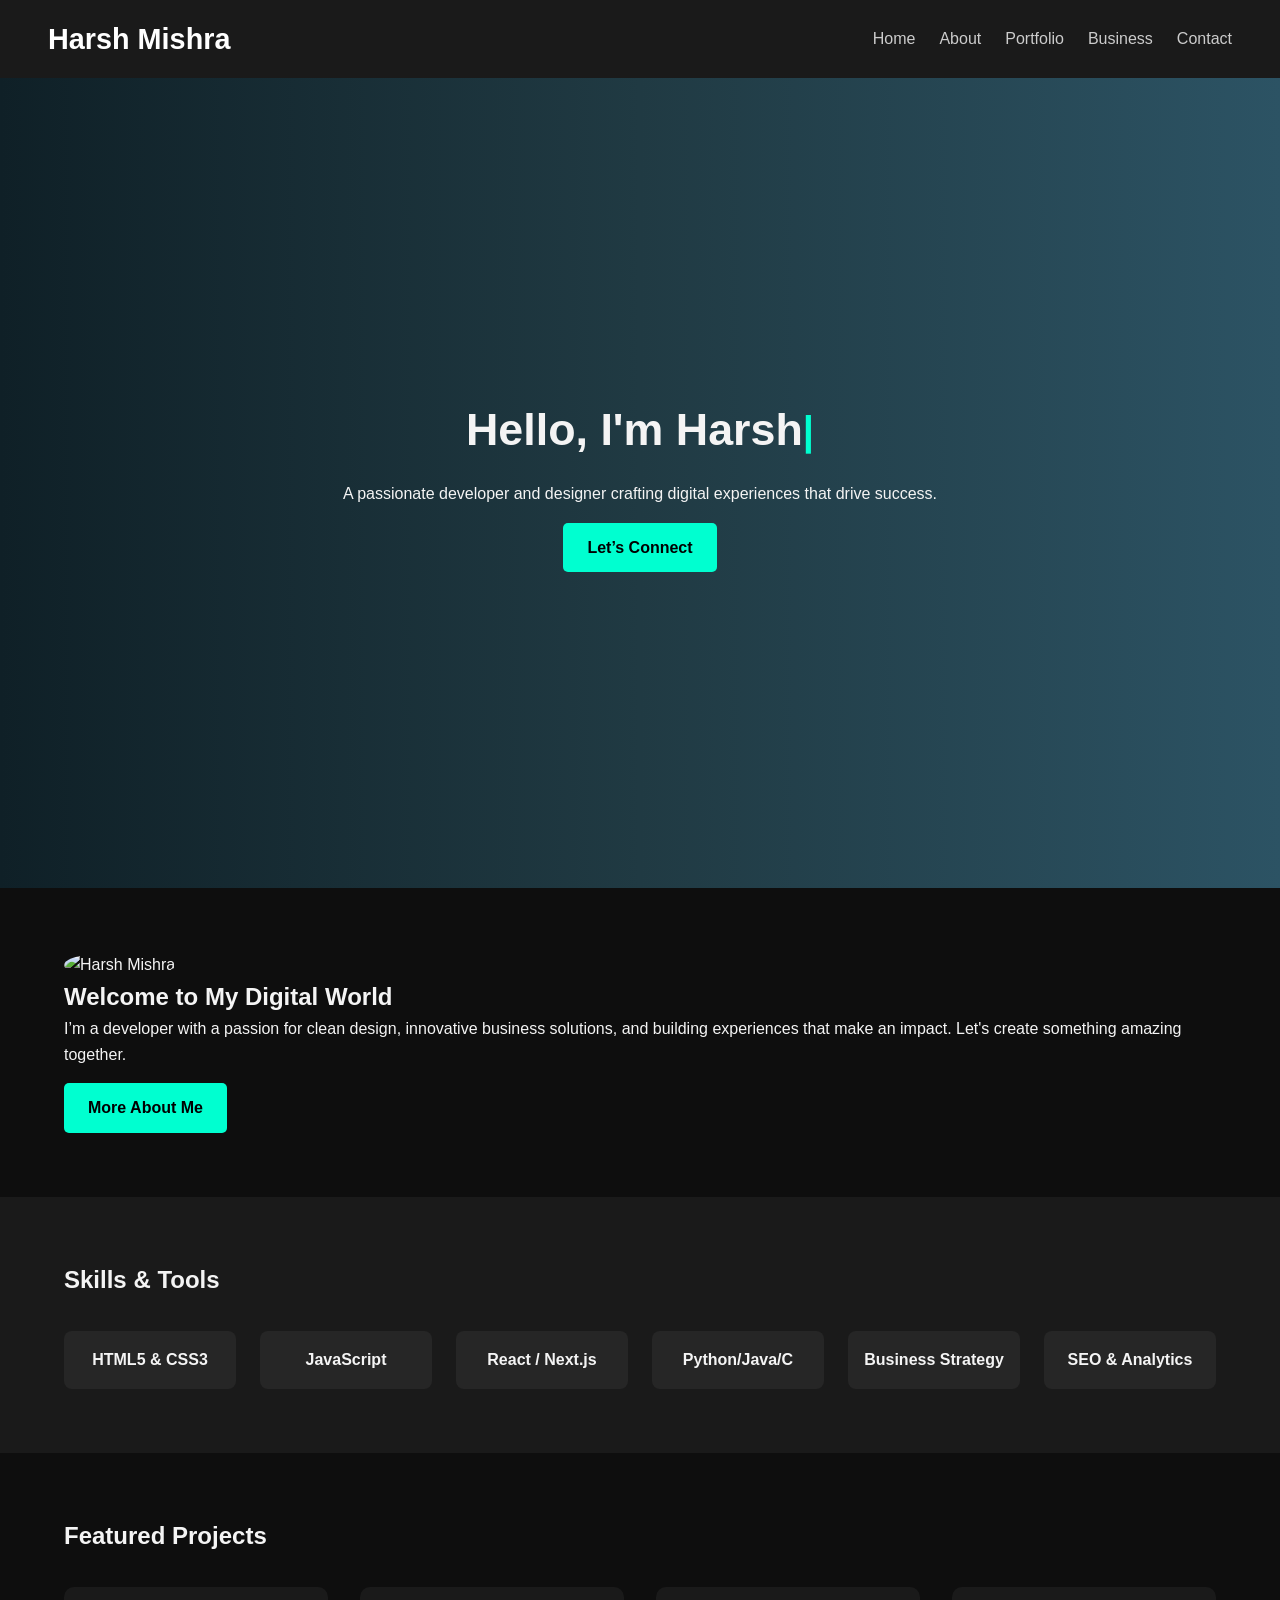
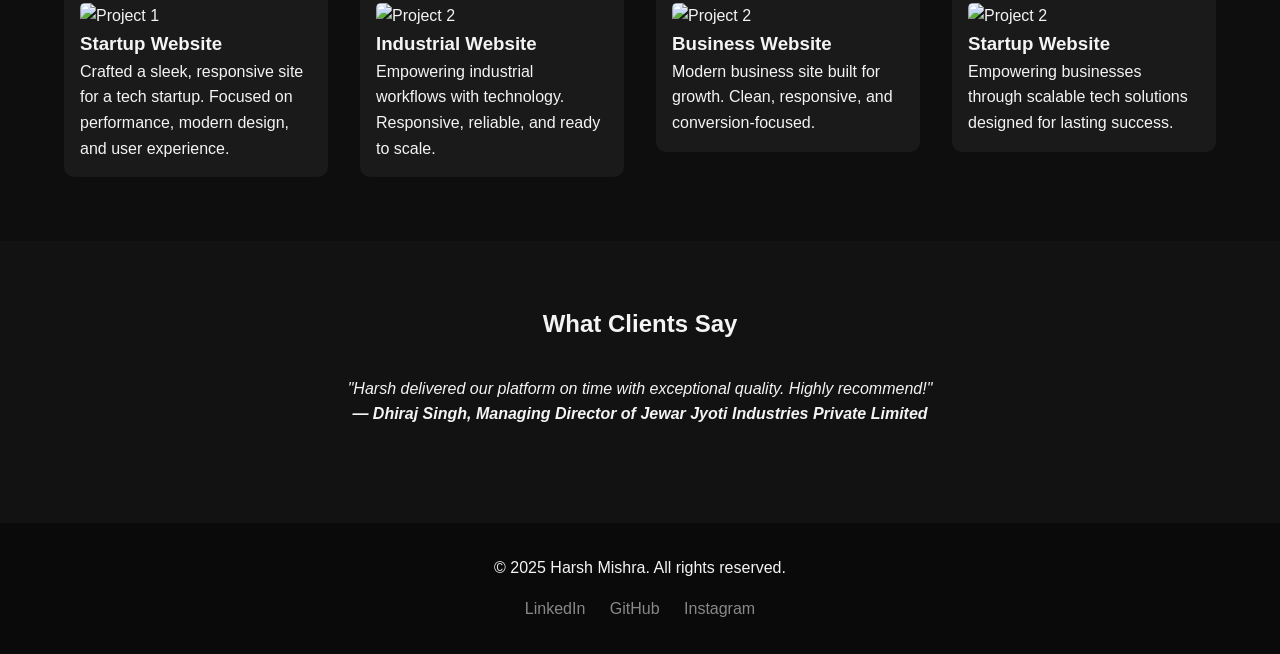
==== index.html @ 7fa227bf "Add files via upload" ====
<!DOCTYPE html>
<html lang="en">
<head>
  <meta charset="UTF-8" />
  <meta name="viewport" content="width=device-width, initial-scale=1.0"/>
  <title>Harsh Mishra | Portfolio</title>
  <link rel="stylesheet" href="style.css" />
</head>
<body>

  <!-- Navigation -->
  <header>
    <nav class="navbar">
      <div class="logo"><a href="index.html">Harsh Mishra </a></div>
  
      <!-- Hamburger Icon -->
      <div class="hamburger" id="hamburger">
        <span></span>
        <span></span>
        <span></span>
      </div>
  
      <ul class="nav-links" id="nav-links">
        <li><a href="index.html">Home</a></li>
        <li><a href="about.html">About</a></li>
        <li><a href="portfolio.html">Portfolio</a></li>
        <li><a href="business.html">Business</a></li>
        <li><a href="contact.html">Contact</a></li>
      </ul>
    </nav>
  </header>

  <!-- Hero Section -->
  <section class="hero">
    <div class="container hero-container">
      <h1><span id="typed-text"></span><span class="cursor">|</span></h1>
      <p>A passionate developer and designer crafting digital experiences that drive success.</p>
      <a href="contact.html" class="btn">Let’s Connect</a>
    </div>
  </section>
  

  <!-- About Intro -->
  <section class="intro">
    <div class="container">
      <img src="asstes/harsh.jpg" alt="Harsh Mishra" class="profile-img">
      <div>
        <h2>Welcome to My Digital World</h2>
        <p>I’m a developer with a passion for clean design, innovative business solutions, and building experiences that make an impact. Let's create something amazing together.</p>
        <a href="about.html" class="btn">More About Me</a>
      </div>
    </div>
  </section>

  <!-- Skills Section -->
  <section class="skills">
    <div class="container">
      <h2>Skills & Tools</h2>
      <div class="skills-grid">
        <div class="skill-card">HTML5 & CSS3</div>
        <div class="skill-card">JavaScript</div>
        <div class="skill-card">React / Next.js</div>
        <div class="skill-card">Python/Java/C</div>
        <div class="skill-card">Business Strategy</div>
        <div class="skill-card">SEO & Analytics</div>
      </div>
    </div>
  </section>

  <!-- Featured Projects -->
  <section class="projects">
    <div class="container">
      <h2>Featured Projects</h2>
      <div class="project-grid">
       <a href="https://vaekoninfotech.com/"> <div class="project-card">
          <img src="asstes/vaekon.jpg" alt="Project 1">
          <h3>Startup Website</h3>
          <p>Crafted a sleek, responsive site for a tech startup.
            Focused on performance, modern design, and user experience.</p>
        </div></a>
        <a href="https://harsh3415.github.io/jjipl/"><div class="project-card">
          <img src="asstes/jjipl.jpg" alt="Project 2">
          <h3>Industrial Website</h3>
          <p>Empowering industrial workflows with technology.
            Responsive, reliable, and ready to scale. </p>    
            </div></a>
        <a href="https://vibrantply.in/"><div class="project-card">
            <img src="asstes/vibrant.jpg" alt="Project 2">
            <h3>Business Website</h3>
            <p>Modern business site built for growth.
                Clean, responsive, and conversion-focused.</p>
          </div></a>
          <a href="https://trendsurge.in/"><div class="project-card">
            <img src="asstes/trendsurge.jpg" alt="Project 2">
            <h3>Startup Website</h3>
            <p>Empowering businesses through scalable tech solutions designed for lasting success.</p>
          </div></a>

      </div>
    </div>
  </section>

  <!-- Testimonials -->
  <section class="testimonials">
    <div class="container">
      <h2>What Clients Say</h2>
      <div class="testimonial-card">
        <p>"Harsh delivered our platform on time with exceptional quality. Highly recommend!"</p>
        <h4>— Dhiraj Singh, Managing Director of Jewar Jyoti Industries Private Limited</h4>
      </div>
    </div>
  </section>

  <!-- Footer -->
  <footer class="footer">
    <div class="container">
      <p>© 2025 Harsh Mishra. All rights reserved.</p>
      <div class="socials">
        <a href="#">LinkedIn</a>
        <a href="#">GitHub</a>
        <a href="#">Instagram</a>
      </div>
    </div>
  </footer>

  <script src="script.js"></script>
  <script>
    const text = "Hello, I'm Harsh Mishra";
    const typingSpeed = 100;
    let index = 0;
  
    function typeText() {
      if (index < text.length) {
        document.getElementById("typed-text").textContent += text.charAt(index);
        index++;
        setTimeout(typeText, typingSpeed);
      }
    }
  
    document.addEventListener("DOMContentLoaded", typeText);
  </script>
</body>
</html>
---- style.css ----
/* Base Reset and Theme */
* {
    margin: 0;
    padding: 0;
    box-sizing: border-box;
  }
  .cursor {
    display: inline-block;
    font-weight: bold;
    font-size: 2.5rem;
    color: #00ffd0;
    animation: blink 0.7s steps(1) infinite;
  }
  
  @keyframes blink {
    0%, 50% { opacity: 1; }
    50.01%, 100% { opacity: 0; }
  }
  
  .hero-container h1 {
    font-size: 2.8rem;
    color: #f4f4f4;
    margin-bottom: 1rem;
  }
  
  
  body {
    font-family: 'Segoe UI', sans-serif;
    background-color: #0e0e0e;
    color: #f4f4f4;
    line-height: 1.6;
  }
  
  a {
    color: inherit;
    text-decoration: none;
  }
  
  .container {
    width: 90%;
    max-width: 1200px;
    margin: auto;
  }
  
  /* Navigation */
  .navbar {
    display: flex;
    justify-content: space-between;
    align-items: center;
    padding: 1rem 3rem;
    background-color: #1a1a1a;
    flex-wrap: wrap;
  }
  
  .logo {
    font-size: 1.8rem;
    font-weight: bold;
    color: #fff;
  }
  
  .nav-links {
    list-style: none;
    display: flex;
    gap: 1.5rem;
  }
  
  .nav-links a {
    color: #ccc;
    transition: color 0.3s;
  }
  
  .nav-links a:hover {
    color: #00ffd0;
  }
  
  /* Hero */
  .hero {
    height: 90vh;
    display: flex;
    align-items: center;
    justify-content: center;
    background: linear-gradient(to right, #0f2027, #203a43, #2c5364);
    text-align: center;
    padding: 2rem;
  }
  
  .hero-text h1 {
    font-size: 3rem;
  }
  
  .hero-text p {
    font-size: 1.2rem;
    margin-top: 0.5rem;
  }
  
  .btn {
    display: inline-block;
    margin-top: 1rem;
    padding: 0.75rem 1.5rem;
    background-color: #00ffd0;
    color: #000;
    font-weight: bold;
    border-radius: 5px;
    transition: background 0.3s;
  }
  
  .btn:hover {
    background-color: #00cca6;
  }
  
  /* Intro */
  .intro {
    display: flex;
    flex-wrap: wrap;
    align-items: center;
    gap: 2rem;
    padding: 4rem 0;
  }
  
  .profile-img {
    width: 200px;
    border-radius: 50%;
  }
  
  /* Skills */
  .skills {
    background-color: #1a1a1a;
    padding: 4rem 0;
  }
  
  .skills-grid {
    display: grid;
    grid-template-columns: repeat(auto-fit, minmax(160px, 1fr));
    gap: 1.5rem;
    margin-top: 2rem;
  }
  
  .skill-card {
    background-color: #262626;
    padding: 1rem;
    border-radius: 8px;
    text-align: center;
    font-weight: bold;
    transition: background 0.3s;
  }
  
  .skill-card:hover {
    background-color: #333;
  }
  
  /* Projects */
  .projects {
    padding: 4rem 0;
  }
  
  .project-grid {
    display: grid;
    grid-template-columns: repeat(auto-fit, minmax(250px, 1fr));
    gap: 2rem;
    margin-top: 2rem;
  }
  
  .project-card {
    background-color: #1a1a1a;
    padding: 1rem;
    border-radius: 10px;
  }
  
  .project-card img {
    width: 100%;
    border-radius: 5px;
  }
  
  /* Testimonials */
  .testimonials {
    background-color: #121212;
    padding: 4rem 0;
    text-align: center;
  }
  
  .testimonial-card {
    margin: 2rem auto;
    max-width: 600px;
    font-style: italic;
  }
  
  /* Footer */
  .footer {
    background-color: #0a0a0a;
    text-align: center;
    padding: 2rem 0;
  }
  
  .footer p {
    margin-bottom: 1rem;
  }
  
  .socials a {
    margin: 0 10px;
    color: #888;
    transition: color 0.3s;
  }
  
  .socials a:hover {
    color: #00ffd0;
  }
  
  /* 🔁 Responsive Queries */
  @media (max-width: 768px) {
    .navbar {
      flex-direction: column;
      align-items: flex-start;
    }
  
    .nav-links {
      flex-direction: column;
      gap: 1rem;
      margin-top: 1rem;
    }
  
    .hero-text h1 {
      font-size: 2.2rem;
    }
  
    .intro {
      flex-direction: column;
      text-align: center;
    }
  
    .profile-img {
      width: 150px;
    }
  }
  
  @media (max-width: 480px) {
    .hero-text h1 {
      font-size: 1.8rem;
    }
  
    .hero-text p {
      font-size: 1rem;
    }
  
    .btn {
      font-size: 0.9rem;
    }
  
    .skill-card, .project-card {
      padding: 0.75rem;
    }
  }
  /* Hamburger Icon */
.hamburger {
    display: none;
    flex-direction: column;
    gap: 5px;
    cursor: pointer;
  }
  
  .hamburger span {
    height: 3px;
    width: 25px;
    background-color: #fff;
    border-radius: 2px;
  }
  
  /* Mobile Nav */
  @media (max-width: 768px) {
    .hamburger {
      display: flex;
    }
  
    .nav-links {
      flex-direction: column;
      width: 100%;
      background-color: #1a1a1a;
      position: absolute;
      top: 70px;
      left: 0;
      display: none;
      padding: 1rem;
      z-index: 1000;
    }
  
    .nav-links.show {
      display: flex;
    }
  }
  .about {
    padding: 4rem 0;
    background-color: #121212;
  }
  
  .about-container {
    display: flex;
    flex-wrap: wrap;
    align-items: center;
    gap: 3rem;
  }
  
  .about-img img {
    width: 300px;
    border-radius: 10px;
    box-shadow: 0 0 10px rgba(0,0,0,0.5);
  }
  
  .about-text h1 {
    font-size: 2.5rem;
    margin-bottom: 0.5rem;
  }
  
  .about-text h3 {
    color: #00ffd0;
    margin-bottom: 1.5rem;
  }
  
  .about-text p {
    margin-bottom: 1rem;
    color: #ccc;
  }
  
  @media (max-width: 768px) {
    .about-container {
      flex-direction: column;
      text-align: center;
    }
  
    .about-img img {
      width: 200px;
    }
  }
  .contact {
    padding: 4rem 0;
    background-color: #121212;
    color: #f4f4f4;
    text-align: center;
  }
  
  .contact-container {
    max-width: 800px;
    margin: auto;
  }
  
  .contact h1 {
    font-size: 2.5rem;
    margin-bottom: 1rem;
  }
  
  .contact p {
    font-size: 1.2rem;
    margin-bottom: 2rem;
  }
  
  .contact-socials {
    display: flex;
    flex-direction: column;
    align-items: center;
    gap: 1.5rem;
  }
  
  .social-link {
    display: flex;
    align-items: center;
    font-size: 1.2rem;
    color: #fff;
    background-color: #1a1a1a;
    padding: 10px 20px;
    border-radius: 8px;
    width: 250px;
    justify-content: space-between;
    transition: background 0.3s;
  }
  
  .social-link:hover {
    background-color: #333;
  }
  
  .social-icon {
    width: 30px;
    height: 30px;
  }
  
  @media (max-width: 768px) {
    .contact-socials {
      gap: 1rem;
    }
  }
  .business {
    padding: 4rem 0;
    background-color: #121212;
    color: #f4f4f4;
    text-align: center;
  }
  
  .business-container {
    max-width: 1000px;
    margin: auto;
  }
  
  .business h1 {
    font-size: 3rem;
    margin-bottom: 1rem;
  }
  
  .business p {
    font-size: 1.2rem;
    margin-bottom: 2rem;
  }
  
  .services {
    display: flex;
    justify-content: space-between;
    gap: 2rem;
    margin-top: 2rem;
    flex-wrap: wrap;
  }
  
  .service-card {
    background-color: #262626;
    padding: 2rem;
    border-radius: 10px;
    width: 30%;
    color: #fff;
    box-shadow: 0 0 10px rgba(0,0,0,0.4);
    transition: transform 0.3s;
  }
  
  .service-card:hover {
    transform: translateY(-10px);
  }
  
  .service-card h2 {
    font-size: 1.8rem;
    margin-bottom: 1rem;
  }
  
  .service-card p {
    font-size: 1rem;
    line-height: 1.6;
  }
  
  .cta {
    margin-top: 3rem;
  }
  
  .cta p {
    font-size: 1.4rem;
    margin-bottom: 1.5rem;
  }
  
  .cta .btn {
    padding: 1rem 2rem;
    background-color: #00ffd0;
    color: #000;
    font-weight: bold;
    border-radius: 5px;
    text-decoration: none;
    transition: background 0.3s;
  }
  
  .cta .btn:hover {
    background-color: #00cca6;
  }
  
  @media (max-width: 768px) {
    .services {
      flex-direction: column;
      align-items: center;
    }
  
    .service-card {
      width: 80%;
      margin-bottom: 2rem;
    }
  }
  .portfolio {
    padding: 4rem 0;
    background-color: #121212;
    color: #f4f4f4;
    text-align: center;
  }
  
  .portfolio-container {
    max-width: 1000px;
    margin: auto;
  }
  
  .portfolio h1 {
    font-size: 3rem;
    margin-bottom: 1rem;
  }
  
  .portfolio p {
    font-size: 1.2rem;
    margin-bottom: 2rem;
  }
  
  .portfolio-gallery {
    display: flex;
    flex-wrap: wrap;
    gap: 2rem;
    justify-content: space-around;
  }
  
  .portfolio-item {
    width: 22%;
    background-color: #262626;
    border-radius: 10px;
    overflow: hidden;
    box-shadow: 0 0 10px rgba(0,0,0,0.4);
    position: relative;
    transition: transform 0.3s ease;
  }
  
  .portfolio-item:hover {
    transform: translateY(-10px);
  }
  
  .portfolio-item img {
    width: 100%;
    height: 100%;
    object-fit: cover;
  }
  
  .portfolio-info {
    position: absolute;
    bottom: 0;
    left: 0;
    right: 0;
    background-color: rgba(0, 0, 0, 0.7);
    color: #fff;
    padding: 1rem;
    text-align: center;
  }
  
  .portfolio-info h3 {
    font-size: 1.6rem;
    margin-bottom: 0.5rem;
  }
  
  .portfolio-info p {
    font-size: 1rem;
    margin-bottom: 1rem;
  }
  
  .portfolio-info .btn {
    padding: 0.8rem 1.5rem;
    background-color: #00ffd0;
    color: #000;
    font-weight: bold;
    border-radius: 5px;
    text-decoration: none;
    transition: background 0.3s;
  }
  
  .portfolio-info .btn:hover {
    background-color: #00cca6;
  }
  
  @media (max-width: 768px) {
    .portfolio-gallery {
      flex-direction: column;
      align-items: center;
    }
  
    .portfolio-item {
      width: 80%;
      margin-bottom: 2rem;
    }
  }
  .portfolio-info p {
  font-size: 1rem;
  margin-bottom: 1rem;
  line-height: 1.5;
  color: #ddd;
}

.portfolio-info h3 {
  font-size: 1.8rem;
  margin-bottom: 0.8rem;
  color: #fff;
}

.portfolio-info .btn {
  padding: 0.8rem 1.5rem;
  background-color: #00ffd0;
  color: #000;
  font-weight: bold;
  border-radius: 5px;
  text-decoration: none;
  transition: background 0.3s;
  margin-top: 1rem;
}

.portfolio-info .btn:hover {
  background-color: #00cca6;
}
.portfolio-info p {
    font-size: 1rem;
    margin-bottom: 1rem;
    line-height: 1.5;
    color: #ddd;
  }
  
  .portfolio-info h3 {
    font-size: 1.8rem;
    margin-bottom: 0.8rem;
    color: #fff;
  }
  
  .portfolio-info .btn {
    padding: 0.8rem 1.5rem;
    background-color: #00ffd0;
    color: #000;
    font-weight: bold;
    border-radius: 5px;
    text-decoration: none;
    transition: background 0.3s;
    margin-top: 1rem;
  }
  
  .portfolio-info .btn:hover {
    background-color: #00cca6;
  }
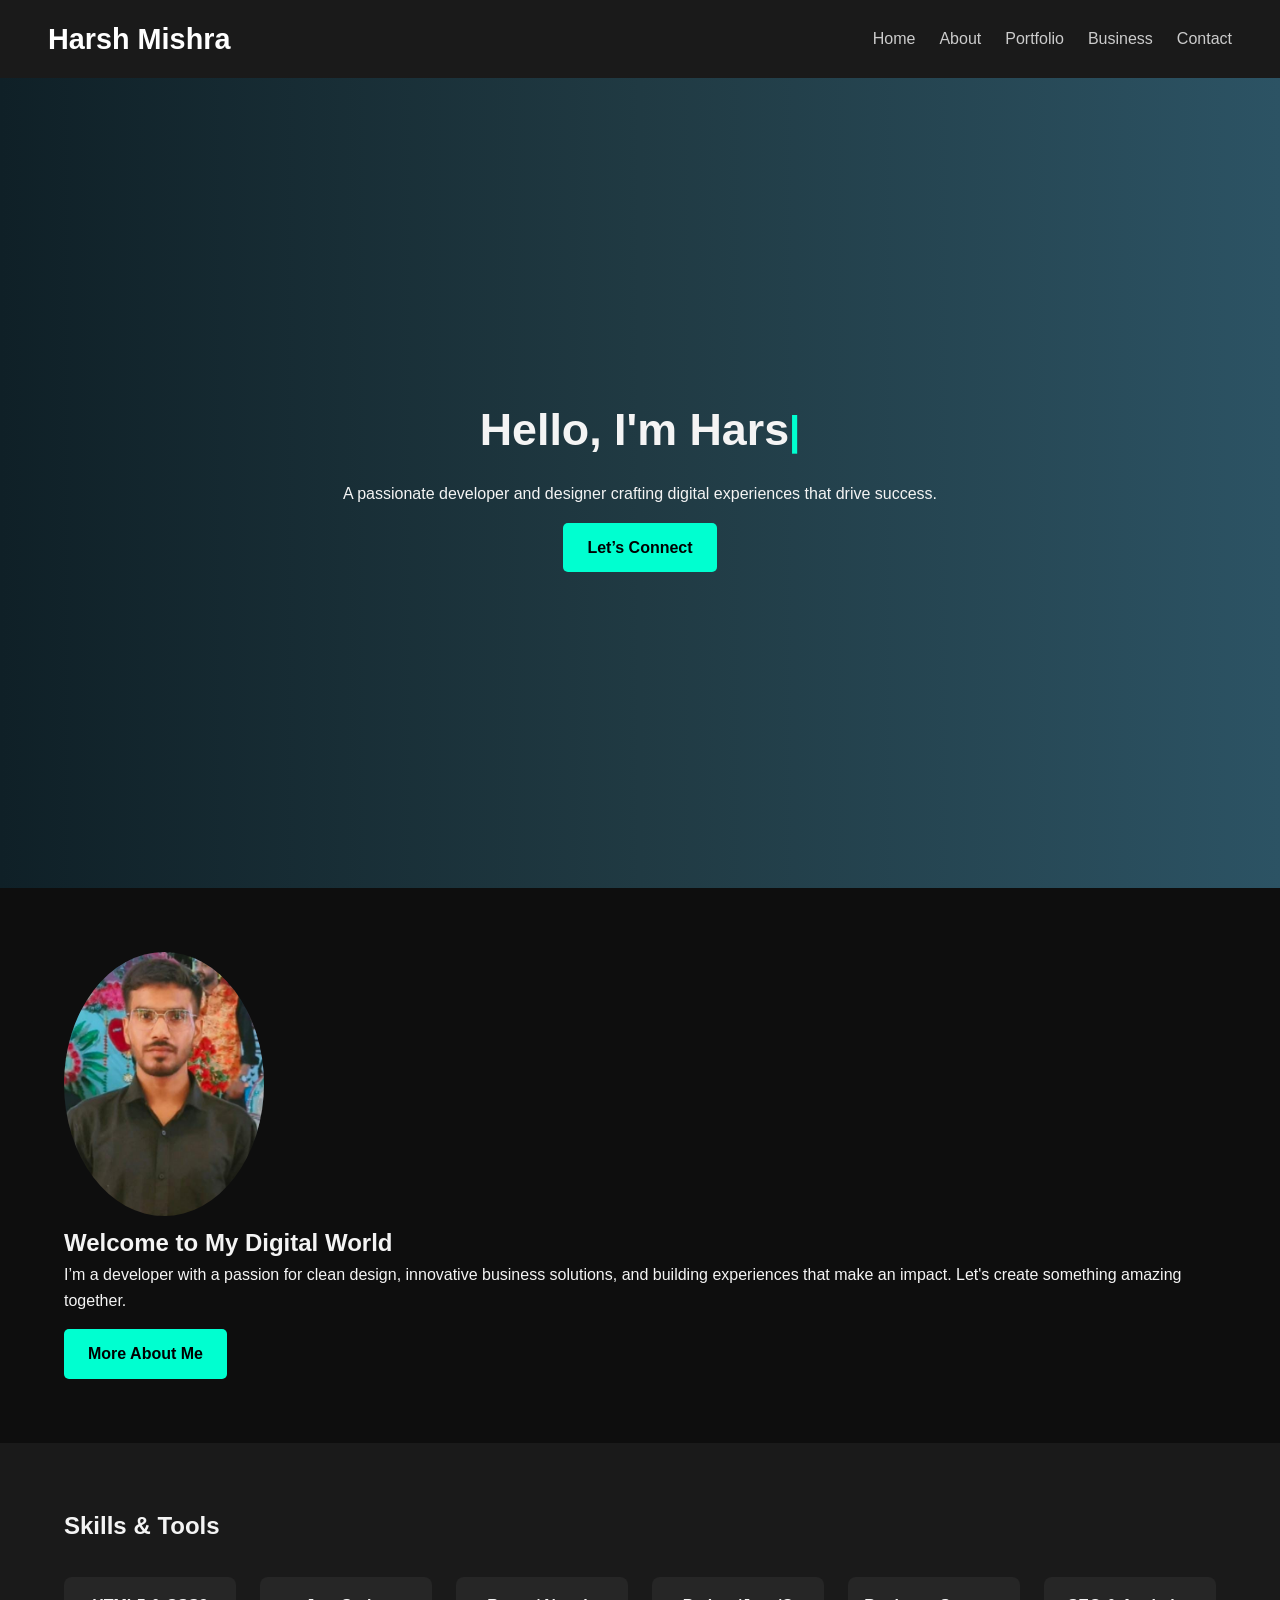
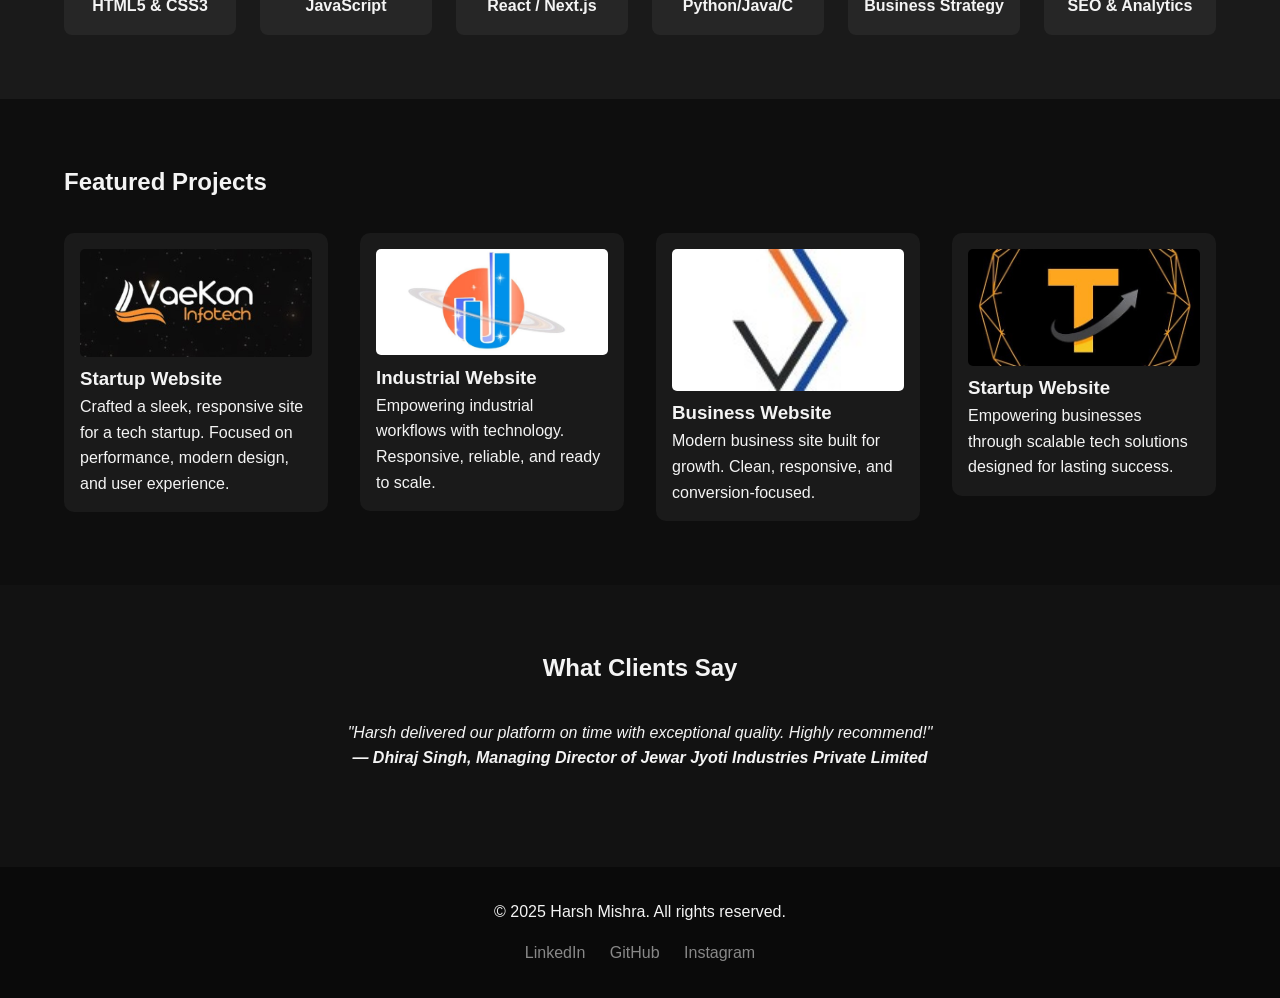
==== commit ac5208ca: "Update index.html" ====
--- a/index.html
+++ b/index.html
@@ -43,7 +43,7 @@
   <!-- About Intro -->
   <section class="intro">
     <div class="container">
-      <img src="asstes/harsh.jpg" alt="Harsh Mishra" class="profile-img">
+      <img src="harsh.jpg" alt="Harsh Mishra" class="profile-img">
       <div>
         <h2>Welcome to My Digital World</h2>
         <p>I’m a developer with a passion for clean design, innovative business solutions, and building experiences that make an impact. Let's create something amazing together.</p>
@@ -73,25 +73,25 @@
       <h2>Featured Projects</h2>
       <div class="project-grid">
        <a href="https://vaekoninfotech.com/"> <div class="project-card">
-          <img src="asstes/vaekon.jpg" alt="Project 1">
+          <img src="vaekon.jpg" alt="Project 1">
           <h3>Startup Website</h3>
           <p>Crafted a sleek, responsive site for a tech startup.
             Focused on performance, modern design, and user experience.</p>
         </div></a>
         <a href="https://harsh3415.github.io/jjipl/"><div class="project-card">
-          <img src="asstes/jjipl.jpg" alt="Project 2">
+          <img src="jjipl.jpg" alt="Project 2">
           <h3>Industrial Website</h3>
           <p>Empowering industrial workflows with technology.
             Responsive, reliable, and ready to scale. </p>    
             </div></a>
         <a href="https://vibrantply.in/"><div class="project-card">
-            <img src="asstes/vibrant.jpg" alt="Project 2">
+            <img src="vibrant.jpg" alt="Project 2">
             <h3>Business Website</h3>
             <p>Modern business site built for growth.
                 Clean, responsive, and conversion-focused.</p>
           </div></a>
           <a href="https://trendsurge.in/"><div class="project-card">
-            <img src="asstes/trendsurge.jpg" alt="Project 2">
+            <img src="trendsurge.jpg" alt="Project 2">
             <h3>Startup Website</h3>
             <p>Empowering businesses through scalable tech solutions designed for lasting success.</p>
           </div></a>
